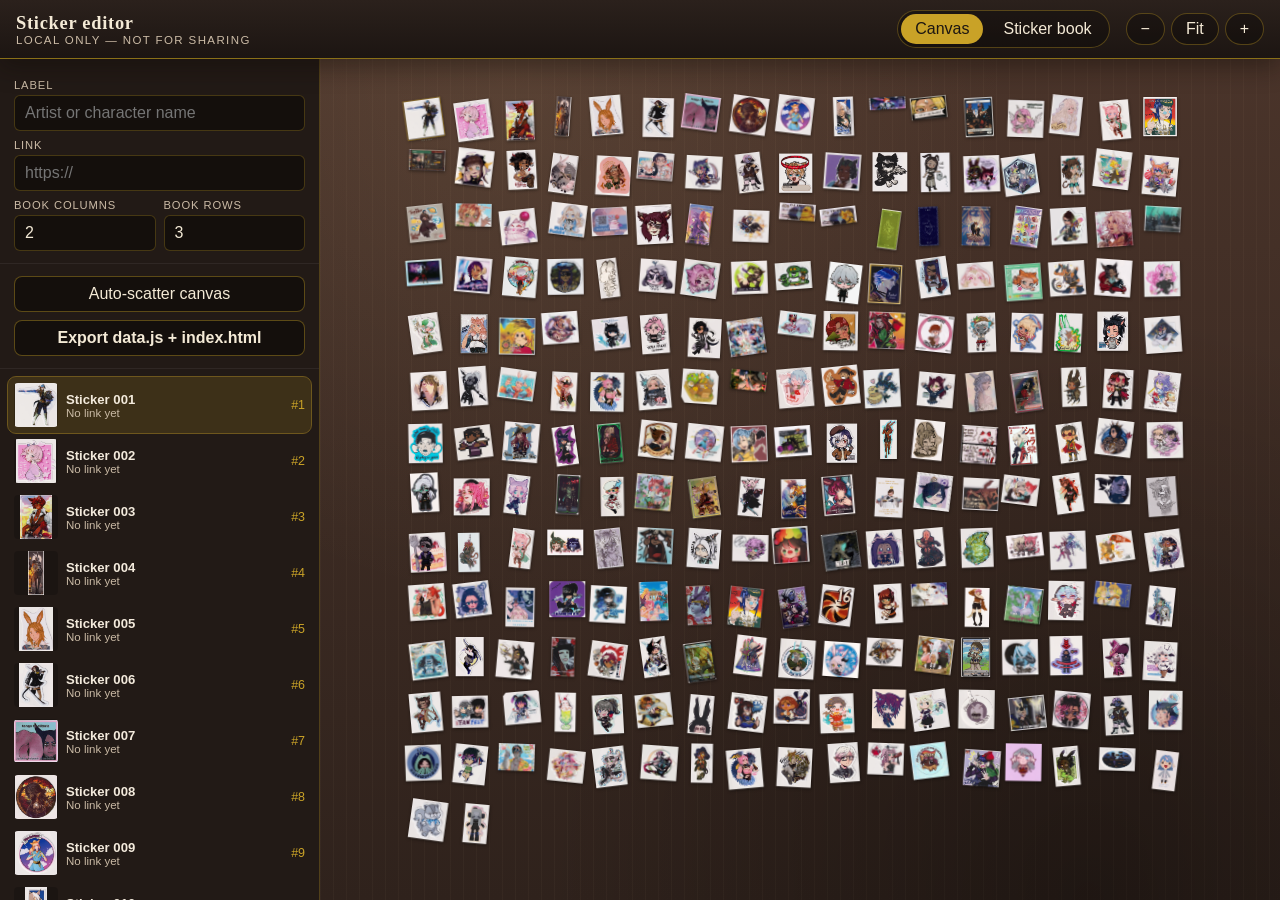
==== editor.html @ 44ba7a2e "First Prototype" ====
<!DOCTYPE html>
<html lang="en">
<head>
  <meta charset="UTF-8">
  <meta name="viewport" content="width=device-width, initial-scale=1">
  <title>Edit Fanfest stickers</title>
  <link rel="stylesheet" href="app.css">
</head>
<body class="editor">
  <div class="app">
    <header class="topbar">
      <div class="brand">
        <h1>Sticker editor</h1>
        <p>Local only — not for sharing</p>
      </div>
      <div class="topbar-spacer"></div>
      <div class="mode-toggle" role="tablist">
        <button type="button" data-mode="canvas" class="active">Canvas</button>
        <button type="button" data-mode="book">Sticker book</button>
      </div>
      <div class="zoom-controls">
        <button type="button" class="icon-btn" data-zoom="out" aria-label="Zoom out">&minus;</button>
        <button type="button" class="icon-btn" data-zoom="fit">Fit</button>
        <button type="button" class="icon-btn" data-zoom="in" aria-label="Zoom in">+</button>
      </div>
    </header>

    <aside class="sidebar">
      <div class="sidebar-fields">
        <label for="label-input">Label</label>
        <input id="label-input" type="text" placeholder="Artist or character name">
        <label for="url-input">Link</label>
        <input id="url-input" type="url" placeholder="https://">
        <div class="field-row">
          <div>
            <label for="cols-input">Book columns</label>
            <input id="cols-input" type="number" min="1" max="4" value="2">
          </div>
          <div>
            <label for="rows-input">Book rows</label>
            <input id="rows-input" type="number" min="1" max="5" value="3">
          </div>
        </div>
      </div>
      <div class="sidebar-actions">
        <button type="button" id="scatter-btn">Auto-scatter canvas</button>
        <button type="button" class="primary" id="export-btn">Export data.js + index.html</button>
      </div>
      <ul id="sticker-list" class="sticker-list"></ul>
    </aside>

    <div id="stage" class="stage"></div>
  </div>
  <div id="lightbox" class="lightbox" hidden></div>
  <div id="print-book" class="print-book"></div>
  <div id="empty-state" class="empty-state" hidden>
    <strong>No stickers loaded.</strong>
    <p>Run <code>python tools/build-webp.py</code> from this folder, then reload. That creates <code>webp/</code> and <code>data.js</code>.</p>
  </div>

  <script src="data.js"></script>
  <script src="viewer.js"></script>
  <script src="editor.js"></script>
</body>
</html>
---- app.css ----
:root {
  --ink: #1c1612;
  --ink-soft: #3a322b;
  --cream: #f4ead6;
  --paper: #f7f0e1;
  --gold: #c9a227;
  --gold-dim: #8a7018;
  --rule: rgba(90, 64, 32, 0.22);
  --wood: #3a2a22;
  --wood-deep: #241910;
  --night: #16110e;
  --panel: #221a16;
  --text: #f3eadc;
  --muted: #cbbba6;
  --shadow: rgba(18, 10, 6, 0.45);
  --font-ui: "Segoe UI", "Trebuchet MS", sans-serif;
  --font-display: Palatino, "Palatino Linotype", "Book Antiqua", Georgia, serif;
  --sidebar: 320px;
}

*,
*::before,
*::after {
  box-sizing: border-box;
}

html,
body {
  margin: 0;
  height: 100%;
  background: var(--night);
  color: var(--text);
  font-family: var(--font-ui);
  overscroll-behavior: none;
}

button,
input {
  font: inherit;
}

button {
  cursor: pointer;
}

[hidden] {
  display: none !important;
}

a {
  color: var(--gold);
}

body.viewer,
body.editor {
  height: 100%;
}

.app {
  display: grid;
  grid-template-rows: auto 1fr;
  height: 100%;
  min-height: 100%;
}

body.editor .app {
  grid-template-columns: var(--sidebar) 1fr;
}

.topbar {
  grid-column: 1 / -1;
  display: flex;
  align-items: center;
  gap: 16px;
  padding: 10px 16px;
  background:
    linear-gradient(180deg, #2b211c, #1c1512);
  border-bottom: 1px solid var(--gold-dim);
  box-shadow: 0 8px 24px var(--shadow);
  z-index: 3;
}

.brand {
  min-width: 0;
}

.brand h1 {
  margin: 0;
  font-family: var(--font-display);
  font-size: 1.15rem;
  font-weight: 600;
  letter-spacing: 0.04em;
  color: var(--cream);
}

.brand p {
  margin: 0;
  color: var(--muted);
  font-size: 0.72rem;
  letter-spacing: 0.12em;
  text-transform: uppercase;
}

.topbar-spacer {
  flex: 1;
}

.mode-toggle,
.zoom-controls,
.book-hud {
  display: flex;
  align-items: center;
  gap: 6px;
}

.mode-toggle {
  background: rgba(0, 0, 0, 0.28);
  border: 1px solid rgba(201, 162, 39, 0.35);
  border-radius: 999px;
  padding: 3px;
}

.mode-toggle button,
.icon-btn,
.book-hud button {
  background: transparent;
  color: var(--cream);
  border: 0;
  border-radius: 999px;
  padding: 6px 14px;
}

.mode-toggle button.active {
  background: var(--gold);
  color: var(--ink);
}

.icon-btn {
  min-width: 36px;
  height: 32px;
  border: 1px solid rgba(201, 162, 39, 0.35);
  background: rgba(0, 0, 0, 0.28);
}

.icon-btn:hover,
.book-hud button:hover,
.sidebar button:hover {
  border-color: var(--gold);
}

.stage {
  position: relative;
  overflow: hidden;
  touch-action: none;
  user-select: none;
  cursor: grab;
  overscroll-behavior: none;
}

.stage img,
.stage article {
  -webkit-user-drag: none;
}

.stage.is-panning {
  cursor: grabbing;
}

.stage[data-mode="canvas"] {
  background-color: var(--wood);
  background-image:
    radial-gradient(ellipse at 20% 0%, rgba(255, 214, 160, 0.09), transparent 46%),
    radial-gradient(ellipse at 80% 100%, rgba(0, 0, 0, 0.35), transparent 50%),
    repeating-linear-gradient(
      90deg,
      rgba(255, 220, 170, 0.03) 0 1px,
      transparent 1px 13px
    ),
    linear-gradient(180deg, #4a342a, #2f221c);
}

.stage[data-mode="book"] {
  background:
    radial-gradient(ellipse at 50% 30%, #3a2c24, #16110e 70%);
}

.world {
  position: absolute;
  left: 0;
  top: 0;
  transform-origin: 0 0;
  will-change: transform;
}

.canvas-world {
  position: absolute;
}

.canvas-sticker {
  position: absolute;
  width: 188px;
  display: flex;
  flex-direction: column;
  align-items: center;
  gap: 6px;
  transform-origin: 50% 45%;
}

.canvas-sticker img {
  max-width: 180px;
  max-height: 196px;
  width: auto;
  height: auto;
  display: block;
  pointer-events: none;
  filter: drop-shadow(2px 6px 8px rgba(0, 0, 0, 0.45));
}

.canvas-sticker figcaption,
.book-cell figcaption {
  margin: 0;
  max-width: 100%;
  text-align: center;
  font-size: 0.72rem;
  line-height: 1.25;
  color: var(--cream);
  text-shadow: 0 1px 2px rgba(0, 0, 0, 0.7);
  overflow: hidden;
  text-overflow: ellipsis;
  white-space: nowrap;
}

.book-cell figcaption {
  color: var(--ink-soft);
  text-shadow: none;
  font-family: var(--font-display);
}

.canvas-sticker .placeholder,
.book-cell .placeholder {
  color: #9a8b78;
  font-style: italic;
}

.stage.zoomed-out .canvas-sticker figcaption {
  opacity: 0;
}

.stage.zoomed-out .canvas-sticker:hover figcaption,
.stage.zoomed-out .canvas-sticker.selected figcaption {
  opacity: 1;
}

.canvas-sticker.selected,
.book-cell.selected {
  z-index: 2;
}

.canvas-sticker.selected img,
.book-cell.selected img {
  outline: 2px solid var(--gold);
  outline-offset: 3px;
}

body.editor .canvas-sticker {
  cursor: move;
}

.book-world {
  width: 520px;
}

.book-page {
  width: 520px;
  aspect-ratio: 148 / 210;
  display: grid;
  grid-template-columns: repeat(var(--cols, 2), minmax(0, 1fr));
  grid-template-rows: repeat(var(--rows, 3), minmax(0, 1fr));
  gap: 10px 12px;
  padding: 28px 24px 36px;
  background:
    linear-gradient(180deg, rgba(255, 255, 255, 0.35), transparent 28%),
    repeating-linear-gradient(
      0deg,
      transparent,
      transparent 27px,
      rgba(90, 64, 32, 0.05) 28px
    ),
    var(--paper);
  color: var(--ink);
  box-shadow:
    0 18px 50px rgba(0, 0, 0, 0.45),
    inset 0 0 0 1px rgba(120, 80, 30, 0.18),
    inset 8px 0 18px rgba(120, 80, 30, 0.06);
  border-radius: 2px 10px 10px 2px;
}

.book-cell {
  min-width: 0;
  min-height: 0;
  display: flex;
  flex-direction: column;
  align-items: center;
  justify-content: center;
  gap: 6px;
  padding: 4px;
}

.book-cell img {
  max-width: 100%;
  max-height: calc(100% - 1.3rem);
  object-fit: contain;
  pointer-events: none;
  filter: drop-shadow(1px 3px 3px rgba(70, 40, 10, 0.22));
}

.book-hud {
  position: absolute;
  left: 50%;
  bottom: 16px;
  transform: translateX(-50%);
  z-index: 2;
  background: rgba(22, 17, 14, 0.86);
  border: 1px solid rgba(201, 162, 39, 0.35);
  border-radius: 999px;
  padding: 6px 10px;
  backdrop-filter: blur(8px);
}

.book-hud[hidden] {
  display: none;
}

.book-hud span {
  min-width: 7.5rem;
  text-align: center;
  font-size: 0.82rem;
  color: var(--cream);
}

.sidebar {
  display: flex;
  flex-direction: column;
  min-height: 0;
  background: var(--panel);
  border-right: 1px solid rgba(201, 162, 39, 0.28);
  z-index: 2;
}

.sidebar-fields,
.sidebar-actions {
  padding: 12px 14px;
  border-bottom: 1px solid rgba(255, 255, 255, 0.06);
}

.sidebar label {
  display: block;
  font-size: 0.7rem;
  letter-spacing: 0.08em;
  text-transform: uppercase;
  color: var(--muted);
  margin: 8px 0 4px;
}

.sidebar input,
.sidebar select {
  width: 100%;
  background: #140f0c;
  color: var(--cream);
  border: 1px solid rgba(201, 162, 39, 0.28);
  border-radius: 6px;
  padding: 8px 10px;
}

.field-row {
  display: grid;
  grid-template-columns: 1fr 1fr;
  gap: 8px;
}

.sidebar-actions {
  display: flex;
  flex-direction: column;
  gap: 8px;
}

.sidebar-actions button,
.primary {
  background: #140f0c;
  color: var(--cream);
  border: 1px solid rgba(201, 162, 39, 0.4);
  border-radius: 8px;
  padding: 8px 10px;
}

.primary {
  background: var(--gold);
  color: var(--ink);
  border-color: var(--gold);
  font-weight: 600;
}

.sticker-list {
  flex: 1;
  overflow: auto;
  margin: 0;
  padding: 8px;
  list-style: none;
}

.sticker-list li {
  display: grid;
  grid-template-columns: 44px 1fr auto;
  gap: 8px;
  align-items: center;
  padding: 6px;
  border-radius: 8px;
  cursor: grab;
}

.sticker-list li.selected {
  background: rgba(201, 162, 39, 0.16);
  outline: 1px solid rgba(201, 162, 39, 0.45);
}

.sticker-list img {
  width: 44px;
  height: 44px;
  object-fit: contain;
  background: rgba(0, 0, 0, 0.2);
  border-radius: 4px;
}

.sticker-list .meta {
  min-width: 0;
}

.sticker-list .meta strong,
.sticker-list .meta span {
  display: block;
  overflow: hidden;
  text-overflow: ellipsis;
  white-space: nowrap;
}

.sticker-list .meta strong {
  font-size: 0.82rem;
}

.sticker-list .meta span {
  color: var(--muted);
  font-size: 0.72rem;
}

.sticker-list .rank {
  color: var(--gold);
  font-variant-numeric: tabular-nums;
  font-size: 0.78rem;
}

.empty-state,
.banner {
  position: relative;
  z-index: 2;
  margin: 24px;
  padding: 16px 18px;
  background: rgba(0, 0, 0, 0.35);
  border: 1px solid rgba(201, 162, 39, 0.3);
  border-radius: 10px;
  max-width: 36rem;
}

body.editor .empty-state {
  position: fixed;
  left: calc(var(--sidebar) + 24px);
  top: 80px;
}

.lightbox {
  position: fixed;
  inset: 0;
  z-index: 10;
  display: flex;
  flex-direction: column;
  align-items: center;
  justify-content: center;
  gap: 12px;
  background: rgba(10, 7, 5, 0.86);
  padding: 24px;
}

.lightbox[hidden] {
  display: none;
}

.lightbox img {
  max-width: min(92vw, 1200px);
  max-height: calc(100vh - 120px);
  object-fit: contain;
  filter: drop-shadow(0 16px 40px rgba(0, 0, 0, 0.6));
}

.lightbox p {
  margin: 0;
  font-family: var(--font-display);
}

.lightbox-close {
  position: absolute;
  top: 16px;
  right: 16px;
}

.print-book {
  display: none;
}

@media print {
  .app,
  .topbar,
  .sidebar,
  .stage,
  .lightbox,
  .empty-state {
    display: none !important;
  }

  .print-book {
    display: block;
    background: white;
    color: var(--ink);
  }

  .print-page {
    width: 148mm;
    height: 210mm;
    page-break-after: always;
    break-after: page;
  }
}
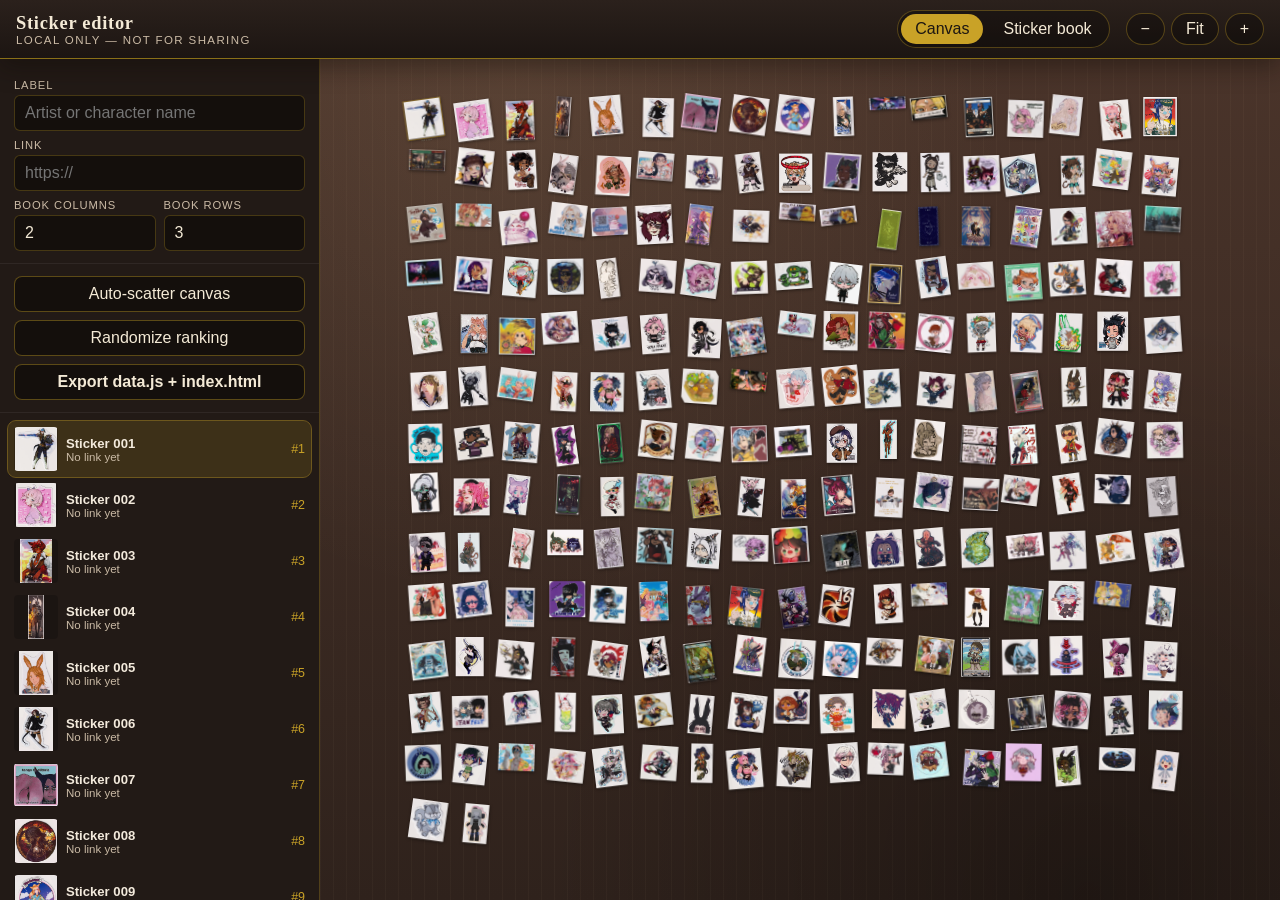
==== commit 15647f35: "randomize scatter and ordered scatter" ====
--- a/editor.html
+++ b/editor.html
@@ -44,6 +44,7 @@
       </div>
       <div class="sidebar-actions">
         <button type="button" id="scatter-btn">Auto-scatter canvas</button>
+        <button type="button" id="shuffle-rank-btn">Randomize ranking</button>
         <button type="button" class="primary" id="export-btn">Export data.js + index.html</button>
       </div>
       <ul id="sticker-list" class="sticker-list"></ul>
--- a/app.css
+++ b/app.css
@@ -28,6 +28,7 @@
 body {
   margin: 0;
   height: 100%;
+  overflow: hidden;
   background: var(--night);
   color: var(--text);
   font-family: var(--font-ui);
@@ -57,10 +58,11 @@
 }
 
 .app {
+  position: fixed;
+  inset: 0;
   display: grid;
   grid-template-rows: auto 1fr;
-  height: 100%;
-  min-height: 100%;
+  overflow: hidden;
 }
 
 body.editor .app {
@@ -155,6 +157,8 @@
   user-select: none;
   cursor: grab;
   overscroll-behavior: none;
+  min-width: 0;
+  min-height: 0;
 }
 
 .stage img,
@@ -166,7 +170,7 @@
   cursor: grabbing;
 }
 
-.stage[data-mode="canvas"] {
+.stage[data-view="canvas"] {
   background-color: var(--wood);
   background-image:
     radial-gradient(ellipse at 20% 0%, rgba(255, 214, 160, 0.09), transparent 46%),
@@ -179,7 +183,7 @@
     linear-gradient(180deg, #4a342a, #2f221c);
 }
 
-.stage[data-mode="book"] {
+.stage[data-view="book"] {
   background:
     radial-gradient(ellipse at 50% 30%, #3a2c24, #16110e 70%);
 }
